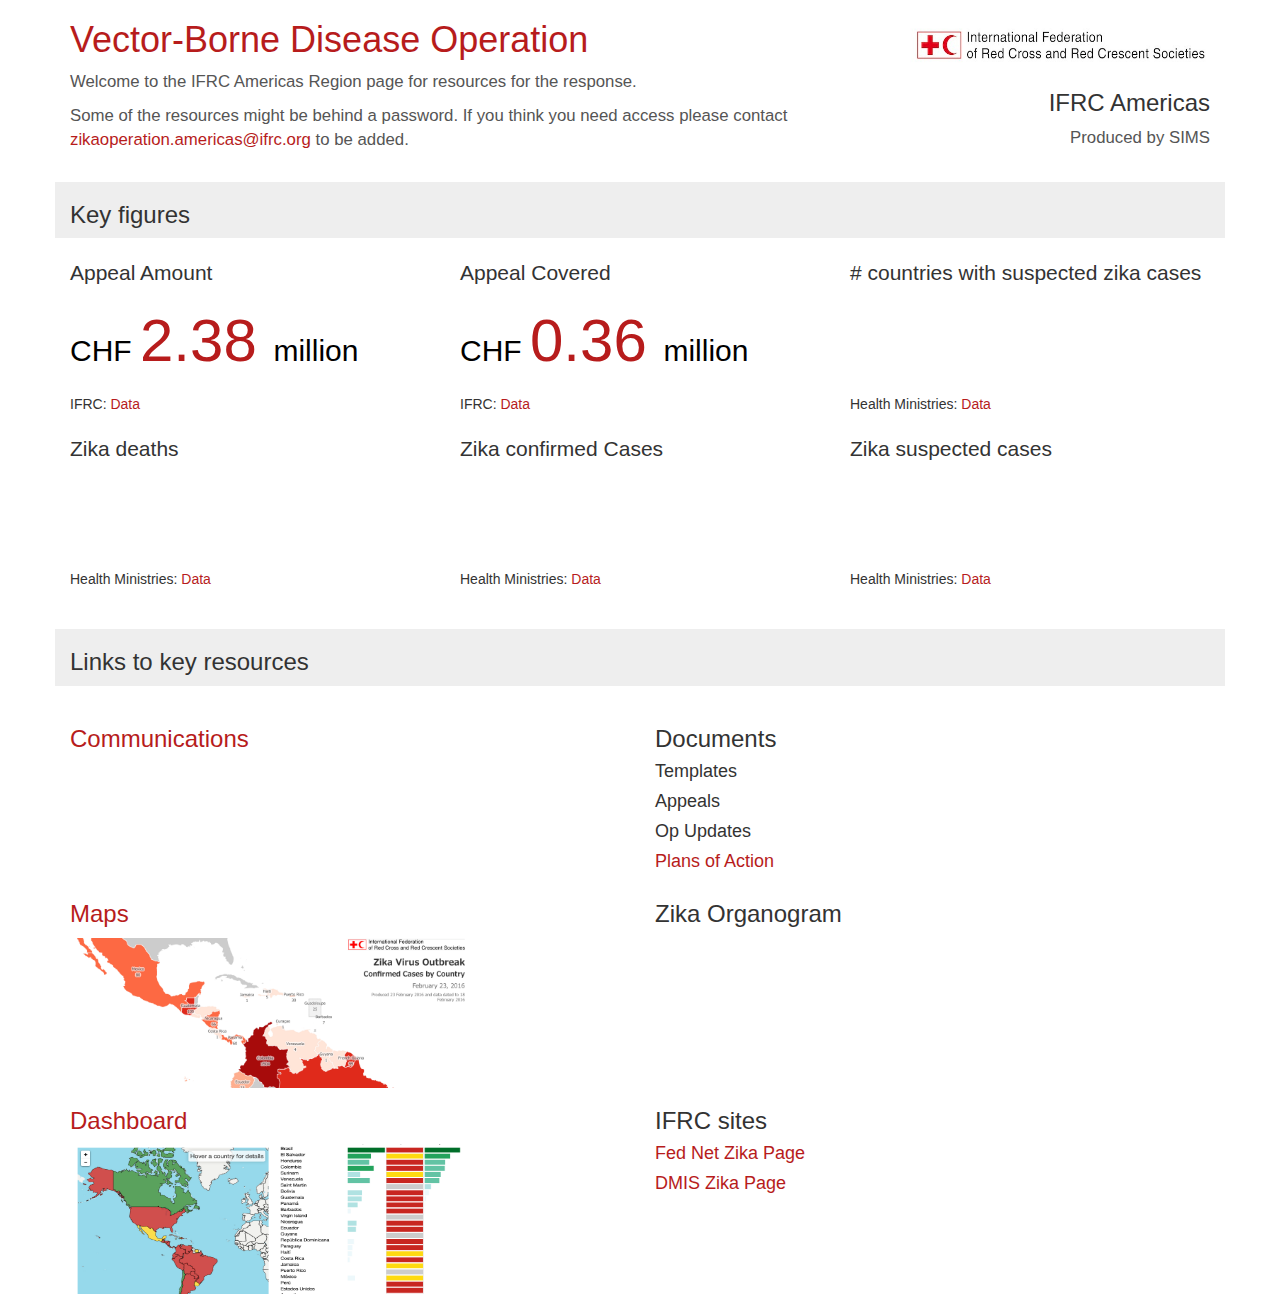
==== index.html @ dc04c42a "added margin to sparkling" ====
<!DOCTYPE html>
<html>
    <head>
        <title>Vector-Borne Disease Operation</title>
        <meta charset="UTF-8">
        <meta name="viewport" content="width=device-width, initial-scale=1.0">
        <link rel="stylesheet" href="css/bootstrap.min.css">
        <link rel="stylesheet" type="text/css" href="css/site.css"/>
        <script src="https://ajax.googleapis.com/ajax/libs/jquery/2.1.3/jquery.min.js"></script>
        <script src="js/d3.min.js"></script>
        <script type="text/javascript">
            var _gaq = _gaq || [];
            _gaq.push(['_setAccount', 'UA-46399763-1']);
            _gaq.push(['_trackPageview']);

            (function() {
                 var ga = document.createElement('script'); ga.type = 'text/javascript'; ga.async = true;
                 ga.src = ('https:' == document.location.protocol ? 'https://ssl' : 'http://www') + '.google-analytics.com/ga.js';
                 var s = document.getElementsByTagName('script')[0]; s.parentNode.insertBefore(ga, s);
            })();
        </script>           
    </head>
    <body>
        <div class="container">
            <div class="row">
                <div class="col-md-8">
                    <h1>Vector-Borne Disease Operation</h1>
                    <p class="titledesc">Welcome to the IFRC Americas Region page for resources for the response.</p>
                    <p class="titledesc">Some of the resources might be behind a password.  If you think you need access please contact <a href="mailto:zikaoperation.americas@ifrc.org" target="_blank">zikaoperation.americas@ifrc.org</a> to be added.</p>
                </div>
                <div class="col-md-4">
                    <p id="image"class="rightalign"><img src="thumbs/ifrc.png" height="50" width="300"/></p>
                    <h3 class="rightalign">IFRC Americas</h3>
                    <p class="titledesc rightalign">Produced by SIMS</p>
                </div>
            </div>
            <div class="row title">
                <div class="col-md-12">
                    <h3>Key figures</h3>
                </div>
            </div>
            <div class="row appeal">
                <div class="col-md-4">
                    <p class="keyfiguredesc">Appeal Amount</p>
                    <p class="keyfigure">
                        <span class="keyfigureunit">CHF </span>2.38 <span class="keyfigureunit">million</span>
                    </p>
                    <p class="data">IFRC: <a href="http://www.ifrc.org/Docs/Appeals/statistic/cover_emer.pdf" target="_blank">Data</a></p>
                </div>
                <div class="col-md-4">
                    <p class="keyfiguredesc">Appeal Covered</p><p class="keyfigure"><span class="keyfigureunit">CHF </span>0.36 <span class="keyfigureunit">million</span></p>
                    <p class="data">IFRC: <a href="http://www.ifrc.org/Docs/Appeals/statistic/cover_emer.pdf" target="_blank">Data</a></p>
                </div>
                <div class="col-md-4">
                    <p class="keyfiguredesc"># countries with suspected zika cases</p>
                    <p>
                        <span id="affectedcountries" class="keyfigure"></span><span id="countriesspark" class="spark"></span>
                    </p>
                    <p class="data">Health Ministries: <a href="https://docs.google.com/spreadsheets/d/1_S6PA5L32Mq7H_cfp9NAe-Y8-17hNer2OMyb3hVPTvU/edit?usp=sharing" target="_blank">Data</a></p>
                </div>                                
            </div>
            <div class="row appeal">
                <div class="col-md-4">
                    <p class="keyfiguredesc">Zika deaths</p>
                    <p>
                        <span id="deaths" class="keyfigure"></span>
                        <span id="deathsspark" class="spark"></span>
                    </p>
                    <p class="data">
                        Health Ministries: <a href="https://docs.google.com/spreadsheets/d/1_S6PA5L32Mq7H_cfp9NAe-Y8-17hNer2OMyb3hVPTvU/edit?usp=sharing" target="_blank">Data</a>
                    </p>
                </div>
                <div class="col-md-4">
                    <p class="keyfiguredesc">Zika confirmed Cases</p>
                    <p>
                        <span id="confirmed" class="keyfigure"></span>
                        <span id="confirmedspark" class="spark"></span>
                    </p>
                    <p class="data">Health Ministries: <a href="https://docs.google.com/spreadsheets/d/1_S6PA5L32Mq7H_cfp9NAe-Y8-17hNer2OMyb3hVPTvU/edit?usp=sharing" target="_blank">Data</a></p>
                </div>
                <div class="col-md-4">
                    <p class="keyfiguredesc">Zika suspected cases</p>
                    <p>
                        <span id="suspected" class="keyfigure"></span>
                        <span id="suspectedspark" class="spark"></span>
                    </p>
                    <p class="data">Health Ministries: <a href="https://docs.google.com/spreadsheets/d/1_S6PA5L32Mq7H_cfp9NAe-Y8-17hNer2OMyb3hVPTvU/edit?usp=sharing" target="_blank">Data</a></p>
                </div>                                
            </div>            
            <div class="row title">
                <div class="col-md-12">
                    <h3>Links to key resources</h3>
                </div>
            </div>            
            <div class="row">
                <div class="col-md-6 item">
                    <h3><a href="https://ifrcorg-my.sharepoint.com/personal/zikaoperation_americas_ifrc_org/Documents/IFRC_Zika_Operations_Shared_Folder/02_Communications" target="_blank">Communications</a></h3>
                </div>
                <div class="col-md-6 item">
                    <h3>Documents</h3>
                    <h4>Templates</h4>
                    <h4>Appeals</h4>
                    <h4>Op Updates</h4>
                    <h4><a href="https://ifrcorg-my.sharepoint.com/personal/padru_rit15_ifrc_org/Documents/IFRC%20Zika%20Operation%20Shared%20Folder/Plan%20of%20Action" target="_blank">Plans of Action</a></h4>
                </div>
            </div>
            <div class="row">
                <div class="col-md-6 item">
                    <h3><a href="https://ifrcorg-my.sharepoint.com/personal/zikaoperation_americas_ifrc_org/Documents/IFRC_Zika_Operations_Shared_Folder/03_IM_Products_and_Data_Sets/Maps" target="_blank">Maps</a></h3>
                    <a href="https://ifrcorg-my.sharepoint.com/personal/zikaoperation_americas_ifrc_org/Documents/IFRC_Zika_Operations_Shared_Folder/03_IM_Products_and_Data_Sets/Maps" target="_blank"><img src="thumbs/map.png" height="150" width="400"/></a>
                </div>
                <div class="col-md-6 item">
                    <h3>Zika Organogram</h3>
                </div>
            </div>
            <div class="row">
                <div class="col-md-6 item">
                    <h3><a href="http://54.174.75.66/closed/dashboards/zika/" target="_blank">Dashboard</a></h3>
                    <a href="http://54.174.75.66/closed/dashboards/zika/" target="_blank"><img src="thumbs/dash.png" height="150" width="400"/></a>
                </div>
                <div class="col-md-6 item">
                    <h3>IFRC sites</h3>
                    <h4><a href="https://fednet.ifrc.org/zika" target="_blank">Fed Net Zika Page</a></h4>
                    <h4><a href="https://fednet.ifrc.org/zika" target="_blank">DMIS Zika Page</a></h4>
                </div>
            </div>                                                                                 
        </div>
        <script src="js/site.js"></script>
    </body>
</html>
---- css/site.css ----
body {
    font-family: 'Gotham-Light', sans-serif;
    font-weight: 350;
    margin-bottom:20px;
}

.titledesc{
    font-size:1.2em;
    color: #555;
}

p {
    font-size:1.4em;
}

.rightalign {
    text-align:right;
}

.keyfiguredesc {
    font-size:1.5em;
}

.keyfigure {
    color: #B71C1C;
    font-size:60px;
}

.data {
    font-size:1em;
    padding-bottom:10px;
}

.keyfigureunit {
    font-size:0.5em;
    color:#000;
}

.title {
    margin-top:20px;
    margin-bottom:20px;
    background-color:#eee;
}

a {
    color:#B71C1C;
}

a:hover {
    color:#B71C1C;
}

h1 {
    color:#B71C1C;
}

#image {
    margin-top:20px;
}

.spark {
    padding-left:10px;
}
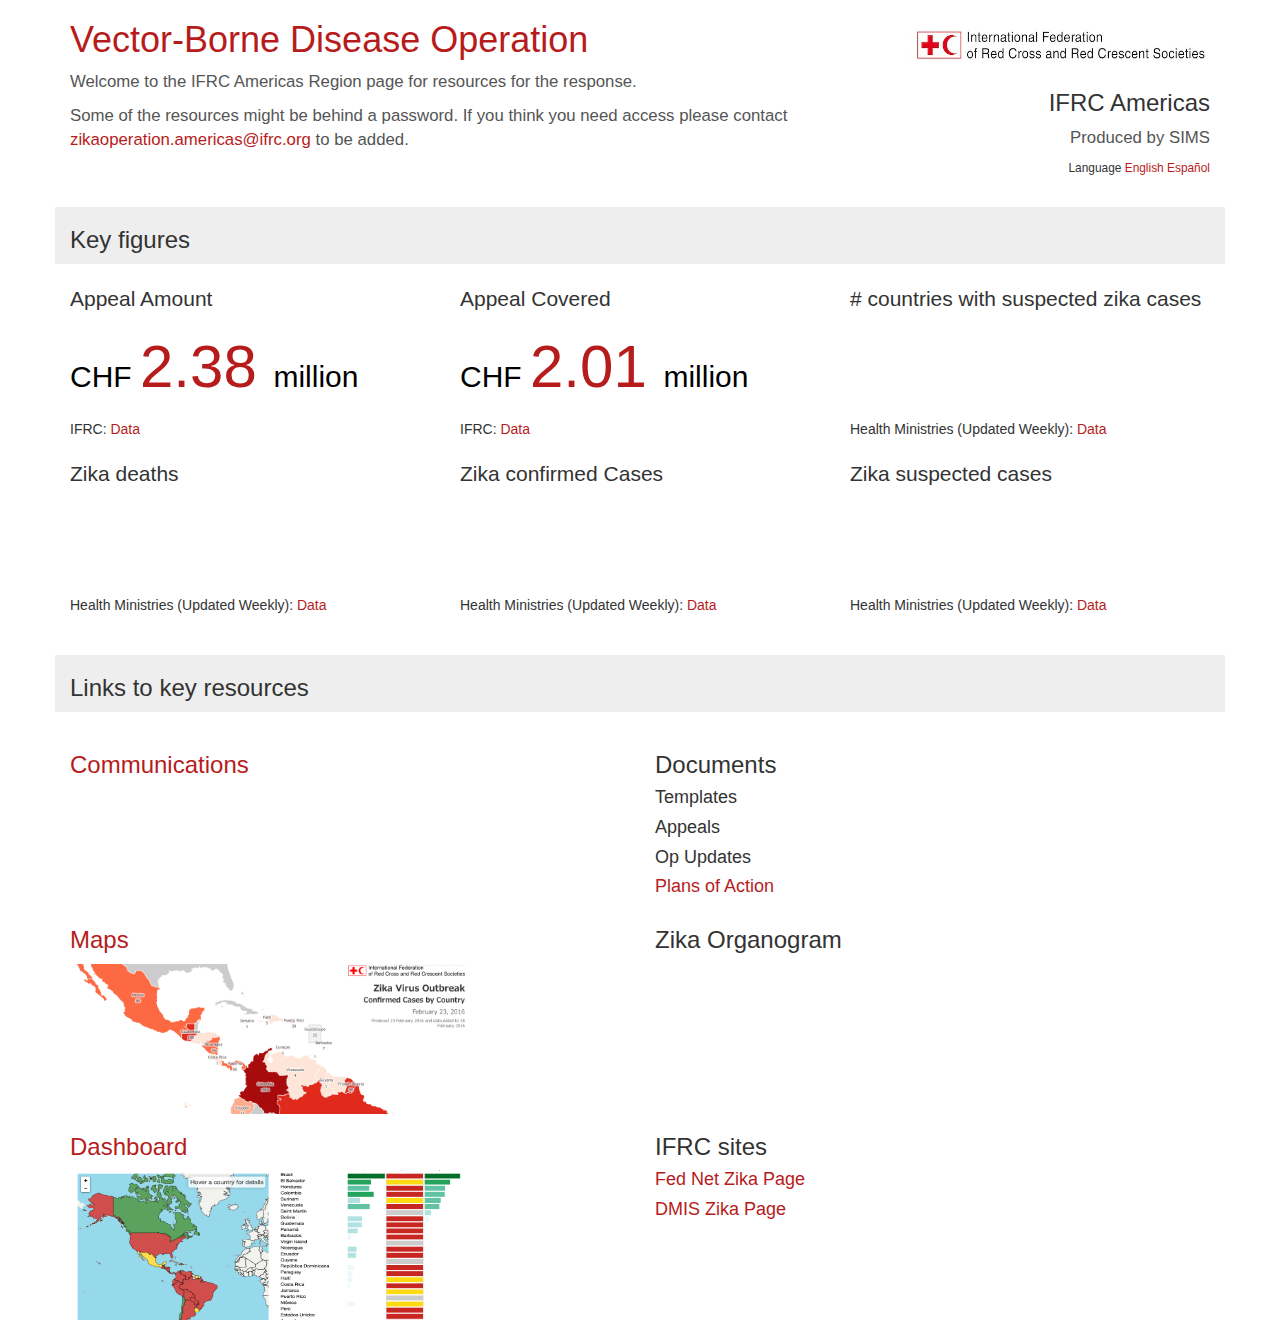
==== commit acf00ada: "Updated link" ====
--- a/index.html
+++ b/index.html
@@ -32,6 +32,7 @@
                     <p id="image"class="rightalign"><img src="thumbs/ifrc.png" height="50" width="300"/></p>
                     <h3 class="rightalign">IFRC Americas</h3>
                     <p class="titledesc rightalign">Produced by SIMS</p>
+                    <p class="small rightalign">Language <a id="englishpage" href="">English</a> <a id="spanishpage" href="">Español</a></p>
                 </div>
             </div>
             <div class="row title">
@@ -48,7 +49,7 @@
                     <p class="data">IFRC: <a href="http://www.ifrc.org/Docs/Appeals/statistic/cover_emer.pdf" target="_blank">Data</a></p>
                 </div>
                 <div class="col-md-4">
-                    <p class="keyfiguredesc">Appeal Covered</p><p class="keyfigure"><span class="keyfigureunit">CHF </span>0.36 <span class="keyfigureunit">million</span></p>
+                    <p class="keyfiguredesc">Appeal Covered</p><p class="keyfigure"><span class="keyfigureunit">CHF </span>2.01 <span class="keyfigureunit">million</span></p>
                     <p class="data">IFRC: <a href="http://www.ifrc.org/Docs/Appeals/statistic/cover_emer.pdf" target="_blank">Data</a></p>
                 </div>
                 <div class="col-md-4">
@@ -56,7 +57,7 @@
                     <p>
                         <span id="affectedcountries" class="keyfigure"></span><span id="countriesspark" class="spark"></span>
                     </p>
-                    <p class="data">Health Ministries: <a href="https://docs.google.com/spreadsheets/d/1_S6PA5L32Mq7H_cfp9NAe-Y8-17hNer2OMyb3hVPTvU/edit?usp=sharing" target="_blank">Data</a></p>
+                    <p class="data">Health Ministries (Updated Weekly): <a href="https://docs.google.com/spreadsheets/d/1_S6PA5L32Mq7H_cfp9NAe-Y8-17hNer2OMyb3hVPTvU/edit?usp=sharing" target="_blank">Data</a></p>
                 </div>                                
             </div>
             <div class="row appeal">
@@ -67,7 +68,7 @@
                         <span id="deathsspark" class="spark"></span>
                     </p>
                     <p class="data">
-                        Health Ministries: <a href="https://docs.google.com/spreadsheets/d/1_S6PA5L32Mq7H_cfp9NAe-Y8-17hNer2OMyb3hVPTvU/edit?usp=sharing" target="_blank">Data</a>
+                        Health Ministries (Updated Weekly): <a href="https://docs.google.com/spreadsheets/d/1_S6PA5L32Mq7H_cfp9NAe-Y8-17hNer2OMyb3hVPTvU/edit?usp=sharing" target="_blank">Data</a>
                     </p>
                 </div>
                 <div class="col-md-4">
@@ -76,7 +77,7 @@
                         <span id="confirmed" class="keyfigure"></span>
                         <span id="confirmedspark" class="spark"></span>
                     </p>
-                    <p class="data">Health Ministries: <a href="https://docs.google.com/spreadsheets/d/1_S6PA5L32Mq7H_cfp9NAe-Y8-17hNer2OMyb3hVPTvU/edit?usp=sharing" target="_blank">Data</a></p>
+                    <p class="data">Health Ministries (Updated Weekly): <a href="https://docs.google.com/spreadsheets/d/1_S6PA5L32Mq7H_cfp9NAe-Y8-17hNer2OMyb3hVPTvU/edit?usp=sharing" target="_blank">Data</a></p>
                 </div>
                 <div class="col-md-4">
                     <p class="keyfiguredesc">Zika suspected cases</p>
@@ -84,7 +85,7 @@
                         <span id="suspected" class="keyfigure"></span>
                         <span id="suspectedspark" class="spark"></span>
                     </p>
-                    <p class="data">Health Ministries: <a href="https://docs.google.com/spreadsheets/d/1_S6PA5L32Mq7H_cfp9NAe-Y8-17hNer2OMyb3hVPTvU/edit?usp=sharing" target="_blank">Data</a></p>
+                    <p class="data">Health Ministries (Updated Weekly): <a href="https://docs.google.com/spreadsheets/d/1_S6PA5L32Mq7H_cfp9NAe-Y8-17hNer2OMyb3hVPTvU/edit?usp=sharing" target="_blank">Data</a></p>
                 </div>                                
             </div>            
             <div class="row title">
@@ -101,7 +102,7 @@
                     <h4>Templates</h4>
                     <h4>Appeals</h4>
                     <h4>Op Updates</h4>
-                    <h4><a href="https://ifrcorg-my.sharepoint.com/personal/padru_rit15_ifrc_org/Documents/IFRC%20Zika%20Operation%20Shared%20Folder/Plan%20of%20Action" target="_blank">Plans of Action</a></h4>
+                    <h4><a href="https://ifrcorg-my.sharepoint.com/personal/zikaoperation_americas_ifrc_org/Documents/IFRC_Zika_Operations_Shared_Folder/04_Country_Documents/National_Society_Plans_of_Action" target="_blank">Plans of Action</a></h4>
                 </div>
             </div>
             <div class="row">
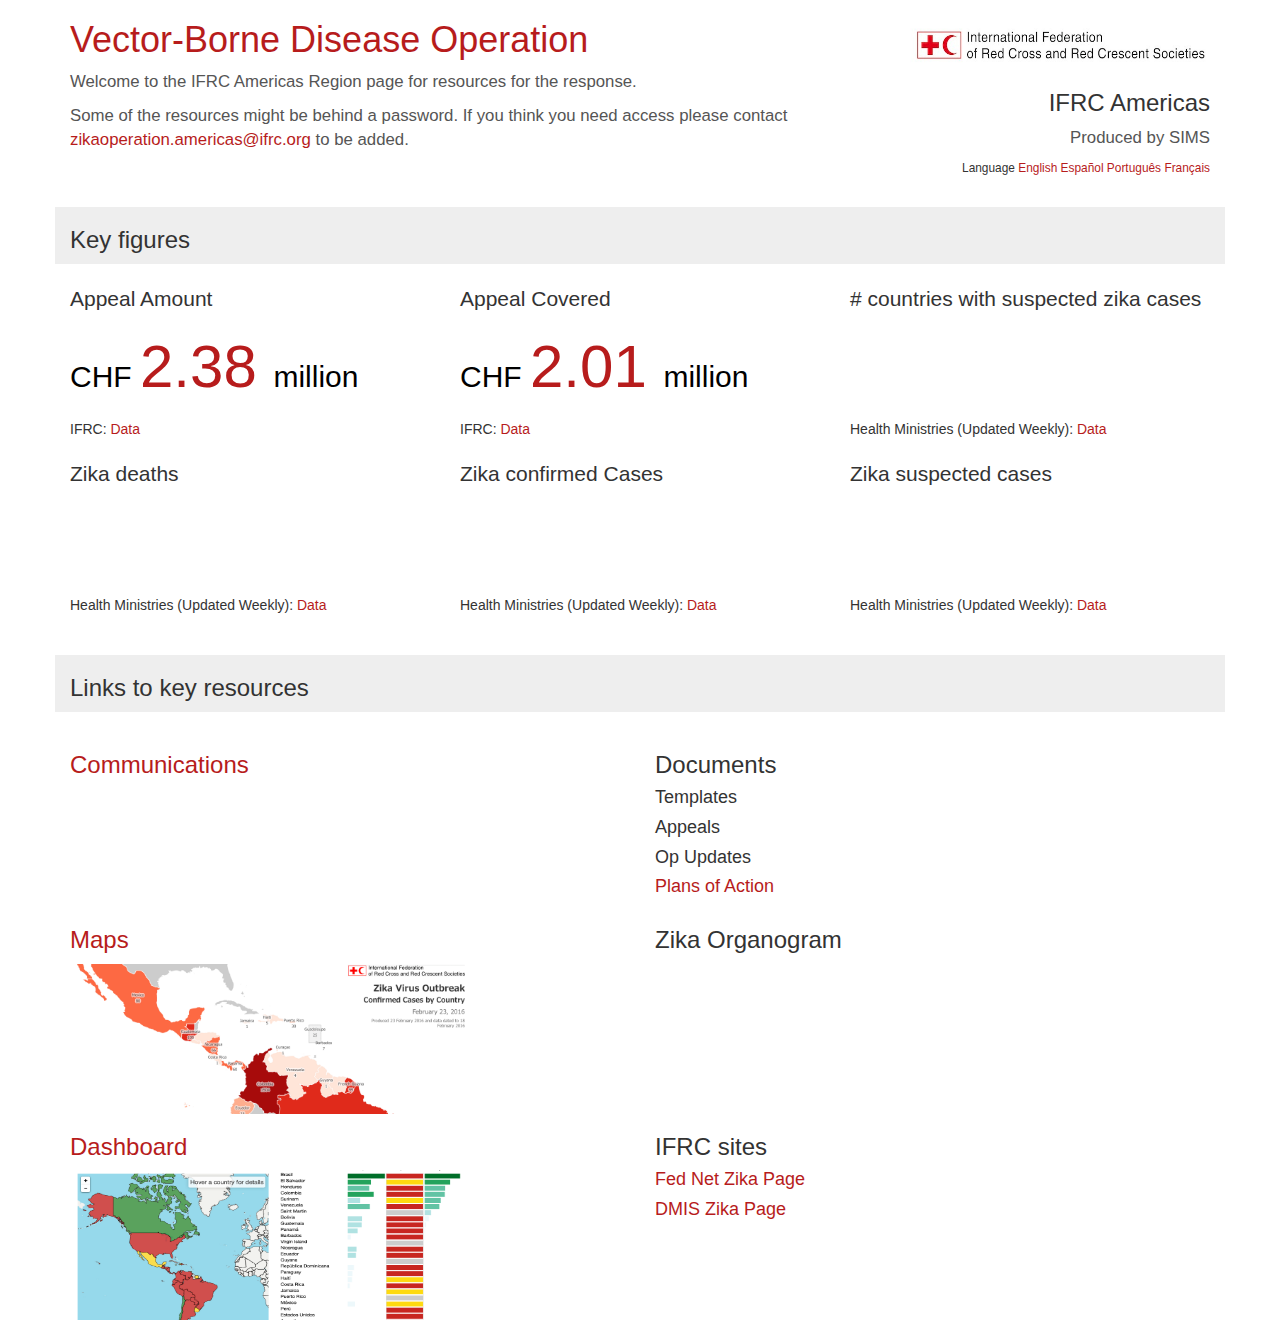
==== commit 29eed646: "French and Portuguese added" ====
--- a/index.html
+++ b/index.html
@@ -32,7 +32,7 @@
                     <p id="image"class="rightalign"><img src="thumbs/ifrc.png" height="50" width="300"/></p>
                     <h3 class="rightalign">IFRC Americas</h3>
                     <p class="titledesc rightalign">Produced by SIMS</p>
-                    <p class="small rightalign">Language <a id="englishpage" href="">English</a> <a id="spanishpage" href="">Español</a></p>
+                    <p class="small rightalign">Language <a id="englishpage" href="">English</a> <a id="spanishpage" href="">Español</a> <a id="portuguesepage" href="">Português</a> <a id="frenchpage" href="">Français</a></p>
                 </div>
             </div>
             <div class="row title">
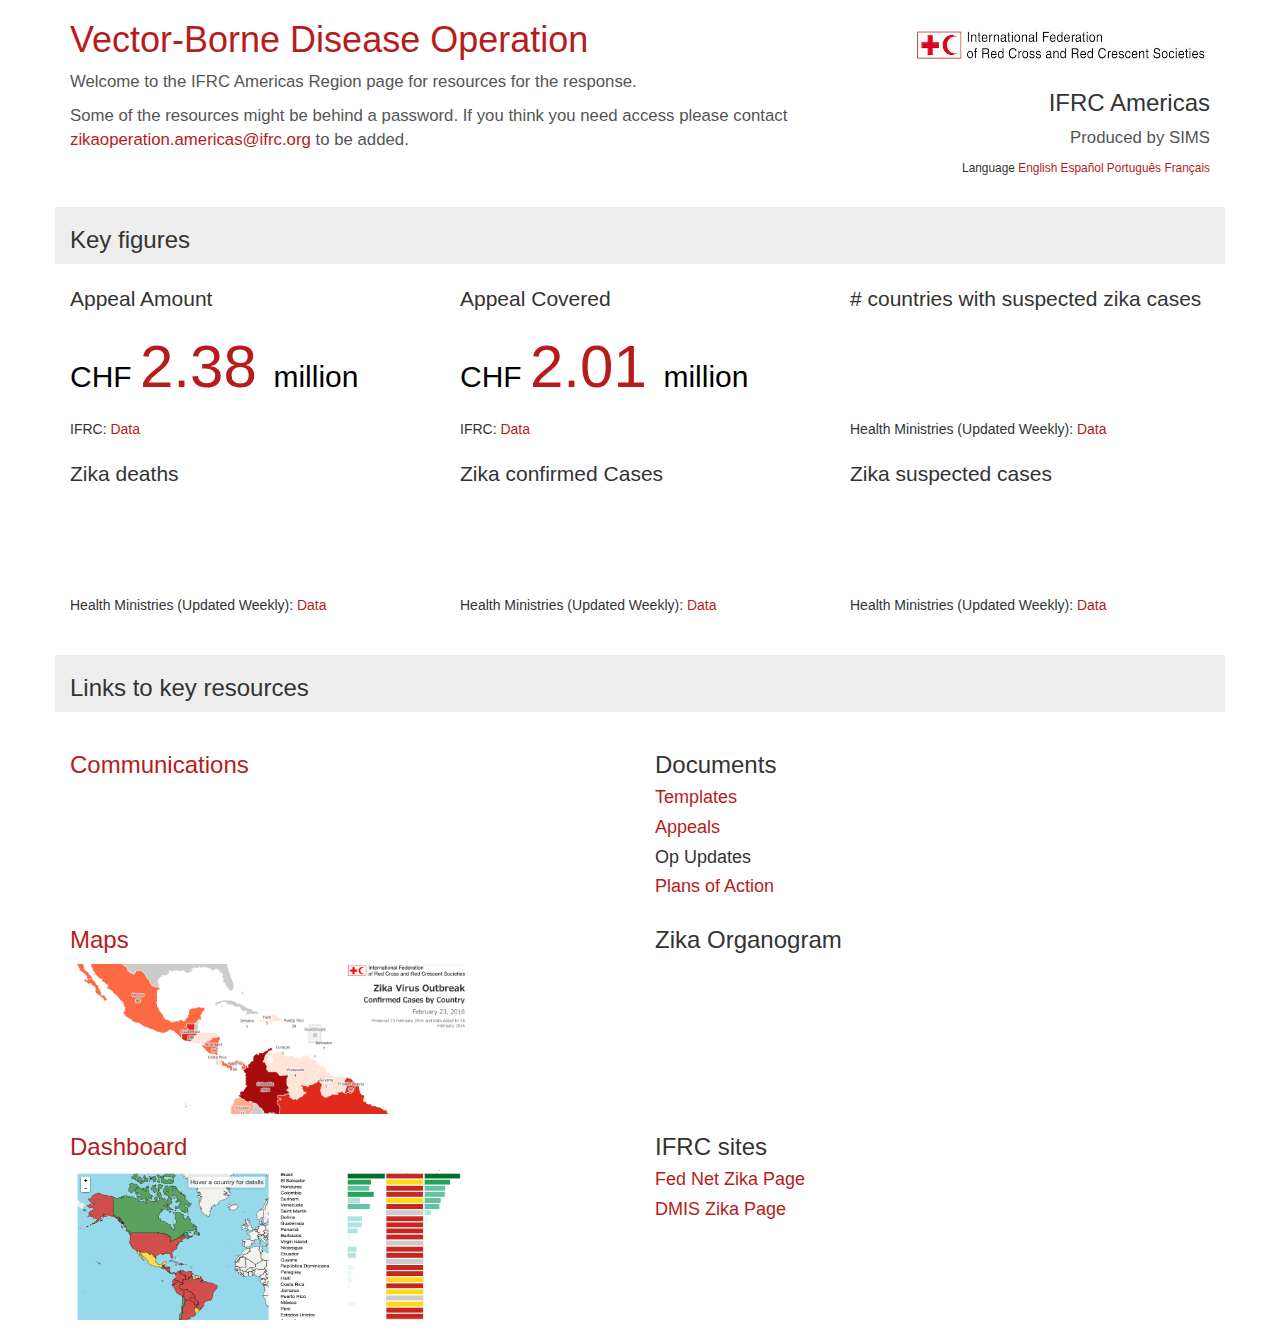
==== commit ad653988: "Update for new links" ====
--- a/index.html
+++ b/index.html
@@ -99,8 +99,8 @@
                 </div>
                 <div class="col-md-6 item">
                     <h3>Documents</h3>
-                    <h4>Templates</h4>
-                    <h4>Appeals</h4>
+                    <h4><a href="https://ifrcorg-my.sharepoint.com/personal/zikaoperation_americas_ifrc_org/Documents/IFRC_Zika_Operations_Shared_Folder/01_Public_Documents/Templates">Templates</a></h4>
+                    <h4><a href="https://ifrcorg-my.sharepoint.com/personal/zikaoperation_americas_ifrc_org/Documents/IFRC_Zika_Operations_Shared_Folder/01_Public_Documents/Appeal">Appeals</a></h4>
                     <h4>Op Updates</h4>
                     <h4><a href="https://ifrcorg-my.sharepoint.com/personal/zikaoperation_americas_ifrc_org/Documents/IFRC_Zika_Operations_Shared_Folder/04_Country_Documents/National_Society_Plans_of_Action" target="_blank">Plans of Action</a></h4>
                 </div>
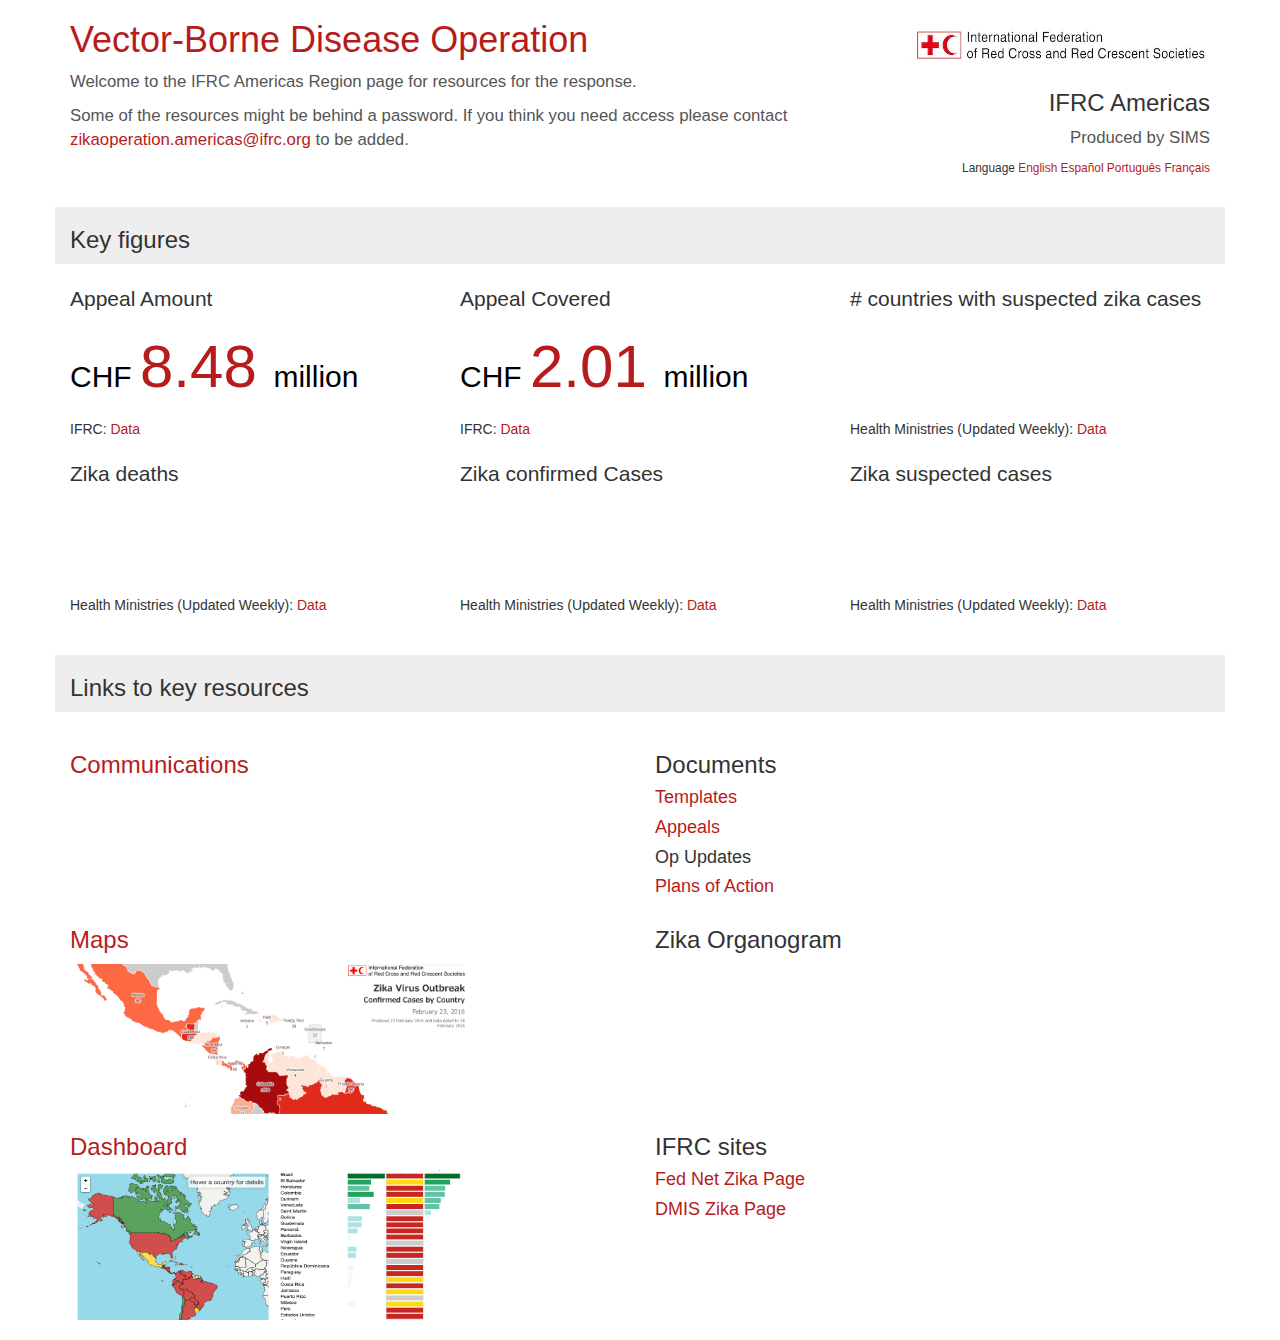
==== commit 2e8b466e: "Update of appeal" ====
--- a/index.html
+++ b/index.html
@@ -44,7 +44,7 @@
                 <div class="col-md-4">
                     <p class="keyfiguredesc">Appeal Amount</p>
                     <p class="keyfigure">
-                        <span class="keyfigureunit">CHF </span>2.38 <span class="keyfigureunit">million</span>
+                        <span class="keyfigureunit">CHF </span>8.48 <span class="keyfigureunit">million</span>
                     </p>
                     <p class="data">IFRC: <a href="http://www.ifrc.org/Docs/Appeals/statistic/cover_emer.pdf" target="_blank">Data</a></p>
                 </div>
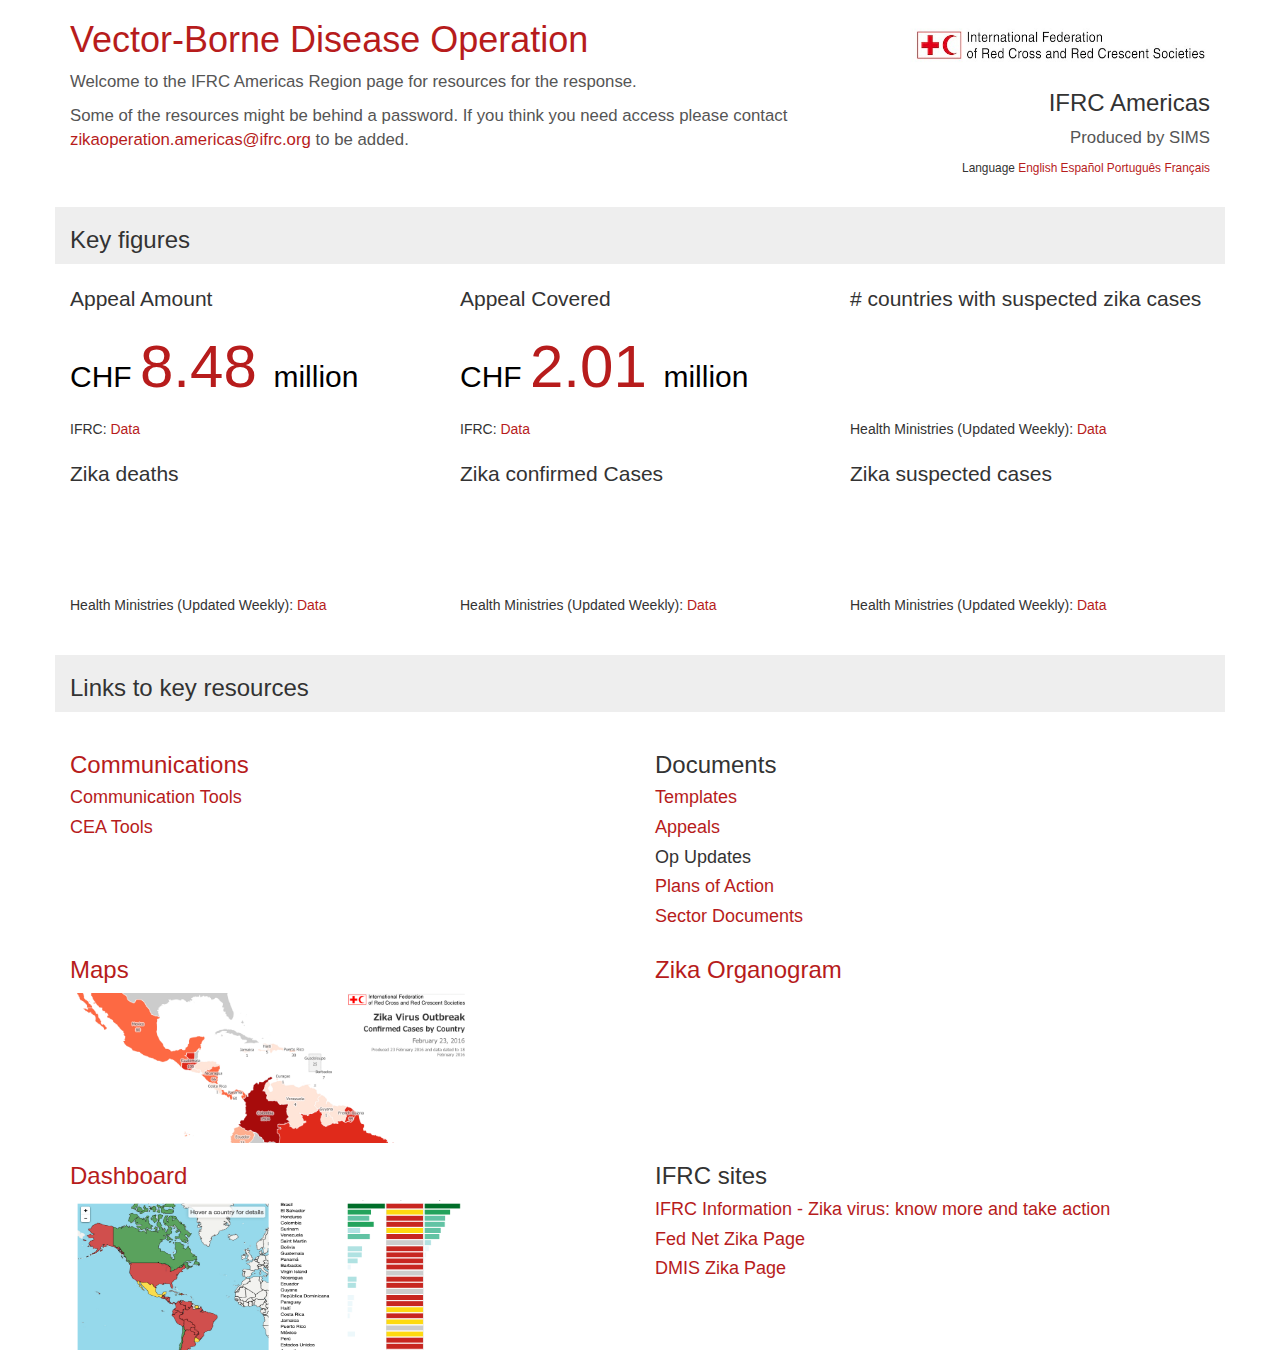
==== commit 498f8c92: "New content + translations" ====
--- a/index.html
+++ b/index.html
@@ -96,6 +96,8 @@
             <div class="row">
                 <div class="col-md-6 item">
                     <h3><a href="https://ifrcorg-my.sharepoint.com/personal/zikaoperation_americas_ifrc_org/Documents/IFRC_Zika_Operations_Shared_Folder/02_Communications" target="_blank">Communications</a></h3>
+                    <h4><a href="https://ifrcorg-my.sharepoint.com/personal/zikaoperation_americas_ifrc_org/Documents/IFRC_Zika_Operations_Shared_Folder/02_Communications/Communication_Tools" target="_blank">Communication Tools</a></h4>
+                    <h4><a href="https://ifrcorg-my.sharepoint.com/personal/zikaoperation_americas_ifrc_org/Documents/IFRC_Zika_Operations_Shared_Folder/02_Communications/CEA_Tools" target="_blank">CEA Tools</a></h4>
                 </div>
                 <div class="col-md-6 item">
                     <h3>Documents</h3>
@@ -103,6 +105,7 @@
                     <h4><a href="https://ifrcorg-my.sharepoint.com/personal/zikaoperation_americas_ifrc_org/Documents/IFRC_Zika_Operations_Shared_Folder/01_Public_Documents/Appeal">Appeals</a></h4>
                     <h4>Op Updates</h4>
                     <h4><a href="https://ifrcorg-my.sharepoint.com/personal/zikaoperation_americas_ifrc_org/Documents/IFRC_Zika_Operations_Shared_Folder/04_Country_Documents/National_Society_Plans_of_Action" target="_blank">Plans of Action</a></h4>
+                    <h4><a href="https://ifrcorg-my.sharepoint.com/personal/zikaoperation_americas_ifrc_org/Documents/IFRC_Zika_Operations_Shared_Folder/05_Sector_Documents" target="_blank">Sector Documents</a></h4>
                 </div>
             </div>
             <div class="row">
@@ -111,7 +114,7 @@
                     <a href="https://ifrcorg-my.sharepoint.com/personal/zikaoperation_americas_ifrc_org/Documents/IFRC_Zika_Operations_Shared_Folder/03_IM_Products_and_Data_Sets/Maps" target="_blank"><img src="thumbs/map.png" height="150" width="400"/></a>
                 </div>
                 <div class="col-md-6 item">
-                    <h3>Zika Organogram</h3>
+                    <h3><a href="https://ifrcorg-my.sharepoint.com/personal/zikaoperation_americas_ifrc_org/Documents/IFRC_Zika_Operations_Shared_Folder/03_IM_Products_and_Data_Sets/Zika_Organogram" target="_blank">Zika Organogram</a></h3>
                 </div>
             </div>
             <div class="row">
@@ -121,6 +124,7 @@
                 </div>
                 <div class="col-md-6 item">
                     <h3>IFRC sites</h3>
+                    <h4><a href="http://ifrc-media.org/interactive/zika-virus-know-more-and-take-action/">IFRC Information - Zika virus: know more and take action </a></h4>
                     <h4><a href="https://fednet.ifrc.org/zika" target="_blank">Fed Net Zika Page</a></h4>
                     <h4><a href="https://fednet.ifrc.org/zika" target="_blank">DMIS Zika Page</a></h4>
                 </div>
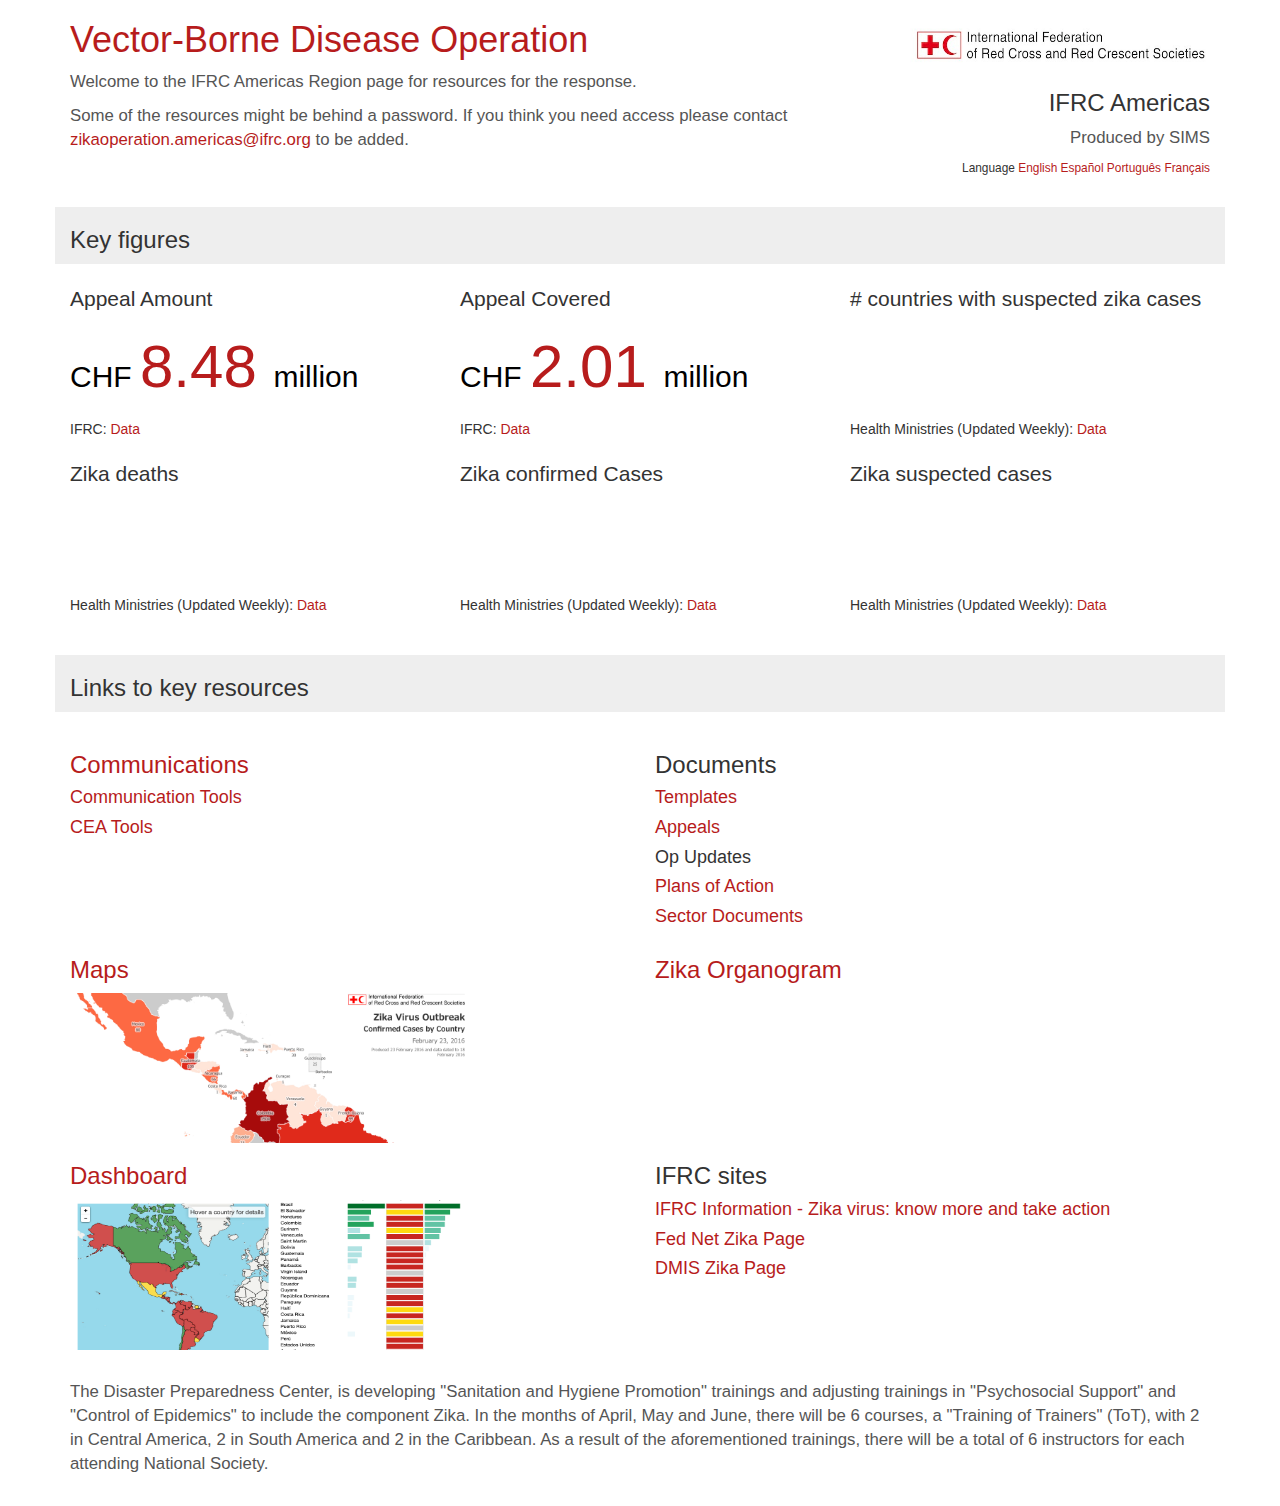
==== commit bd823390: "Added new text" ====
--- a/index.html
+++ b/index.html
@@ -128,6 +128,11 @@
                     <h4><a href="https://fednet.ifrc.org/zika" target="_blank">Fed Net Zika Page</a></h4>
                     <h4><a href="https://fednet.ifrc.org/zika" target="_blank">DMIS Zika Page</a></h4>
                 </div>
+            </div>
+            <div class="row">
+                <div class="col-md-12">
+                    <p class="titledesc margintop30">The Disaster Preparedness Center, is developing "Sanitation and Hygiene Promotion" trainings and adjusting trainings in "Psychosocial Support" and "Control of Epidemics" to include the component Zika. In the months of April, May and June, there will be 6 courses, a "Training of Trainers" (ToT), with 2 in Central America, 2 in South America and 2 in the Caribbean. As a result of the aforementioned trainings, there will be a total of 6 instructors for each attending National Society.</p>
+                </div>
             </div>                                                                                 
         </div>
         <script src="js/site.js"></script>
--- a/css/site.css
+++ b/css/site.css
@@ -60,4 +60,8 @@
 
 .spark {
     padding-left:10px;
+}
+
+.margintop30 {
+    margin-top:30px;
 }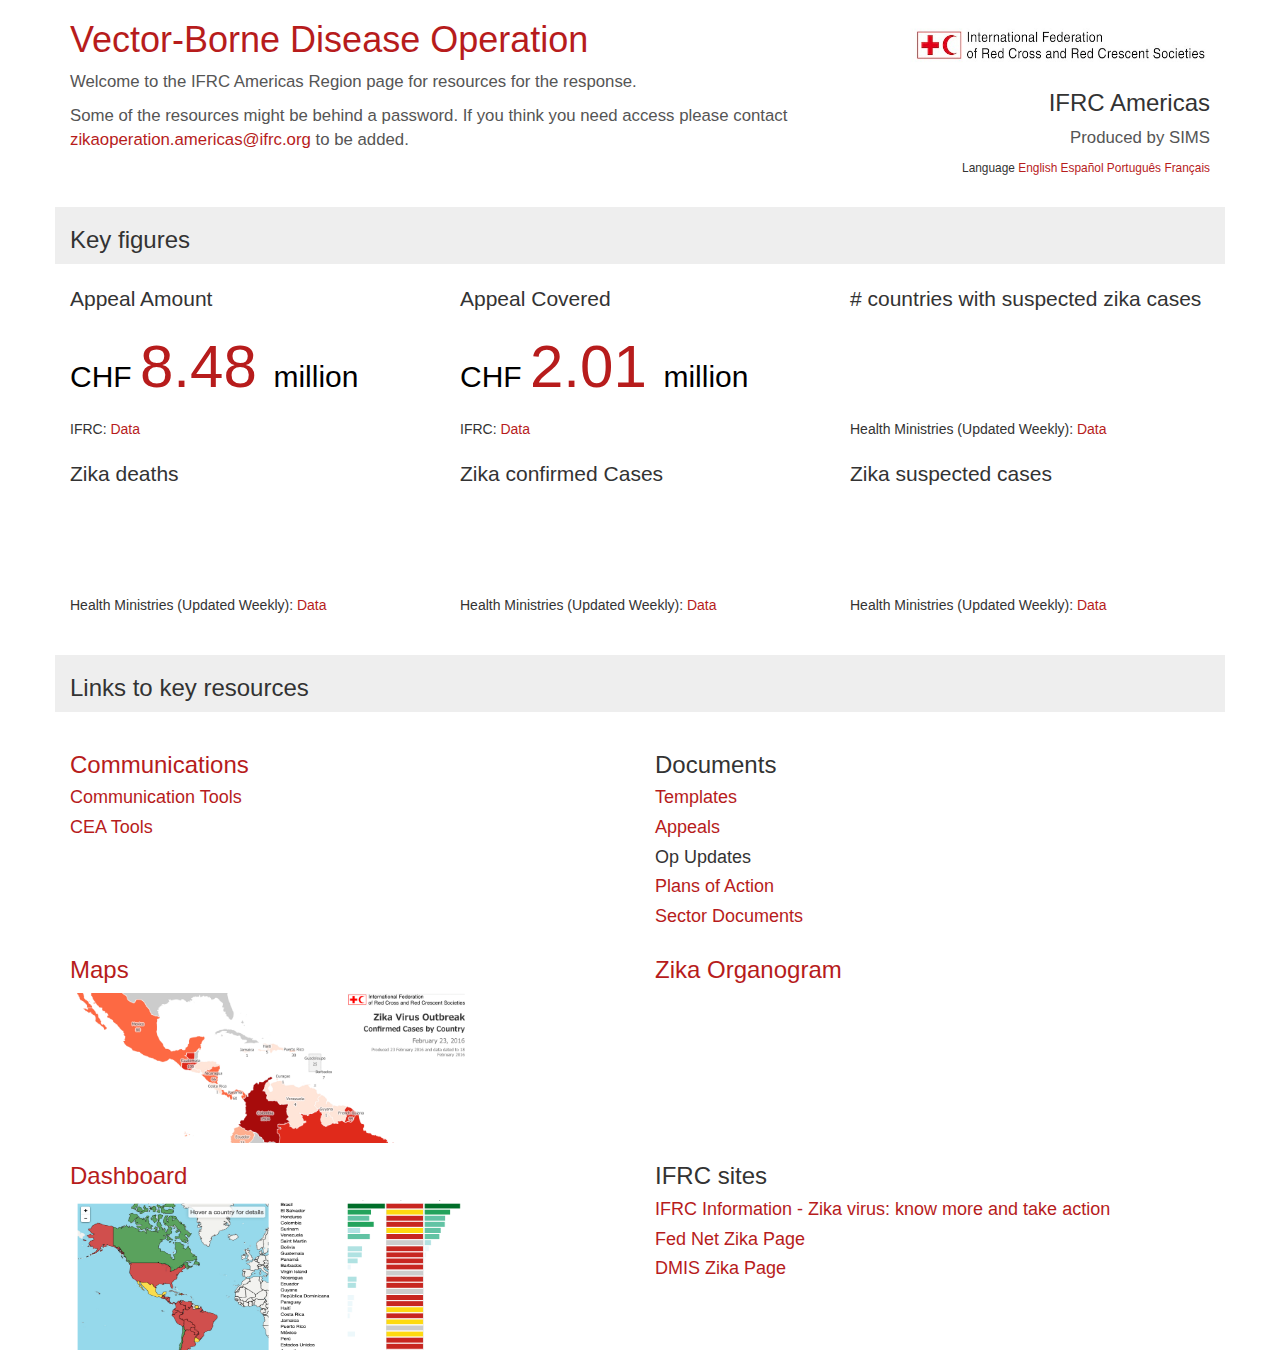
==== commit 02a0ff68: "removed wording at bottom" ====
--- a/index.html
+++ b/index.html
@@ -128,12 +128,7 @@
                     <h4><a href="https://fednet.ifrc.org/zika" target="_blank">Fed Net Zika Page</a></h4>
                     <h4><a href="https://fednet.ifrc.org/zika" target="_blank">DMIS Zika Page</a></h4>
                 </div>
-            </div>
-            <div class="row">
-                <div class="col-md-12">
-                    <p class="titledesc margintop30">The Disaster Preparedness Center, is developing "Sanitation and Hygiene Promotion" trainings and adjusting trainings in "Psychosocial Support" and "Control of Epidemics" to include the component Zika. In the months of April, May and June, there will be 6 courses, a "Training of Trainers" (ToT), with 2 in Central America, 2 in South America and 2 in the Caribbean. As a result of the aforementioned trainings, there will be a total of 6 instructors for each attending National Society.</p>
-                </div>
-            </div>                                                                                 
+            </div>                                                                              
         </div>
         <script src="js/site.js"></script>
     </body>
